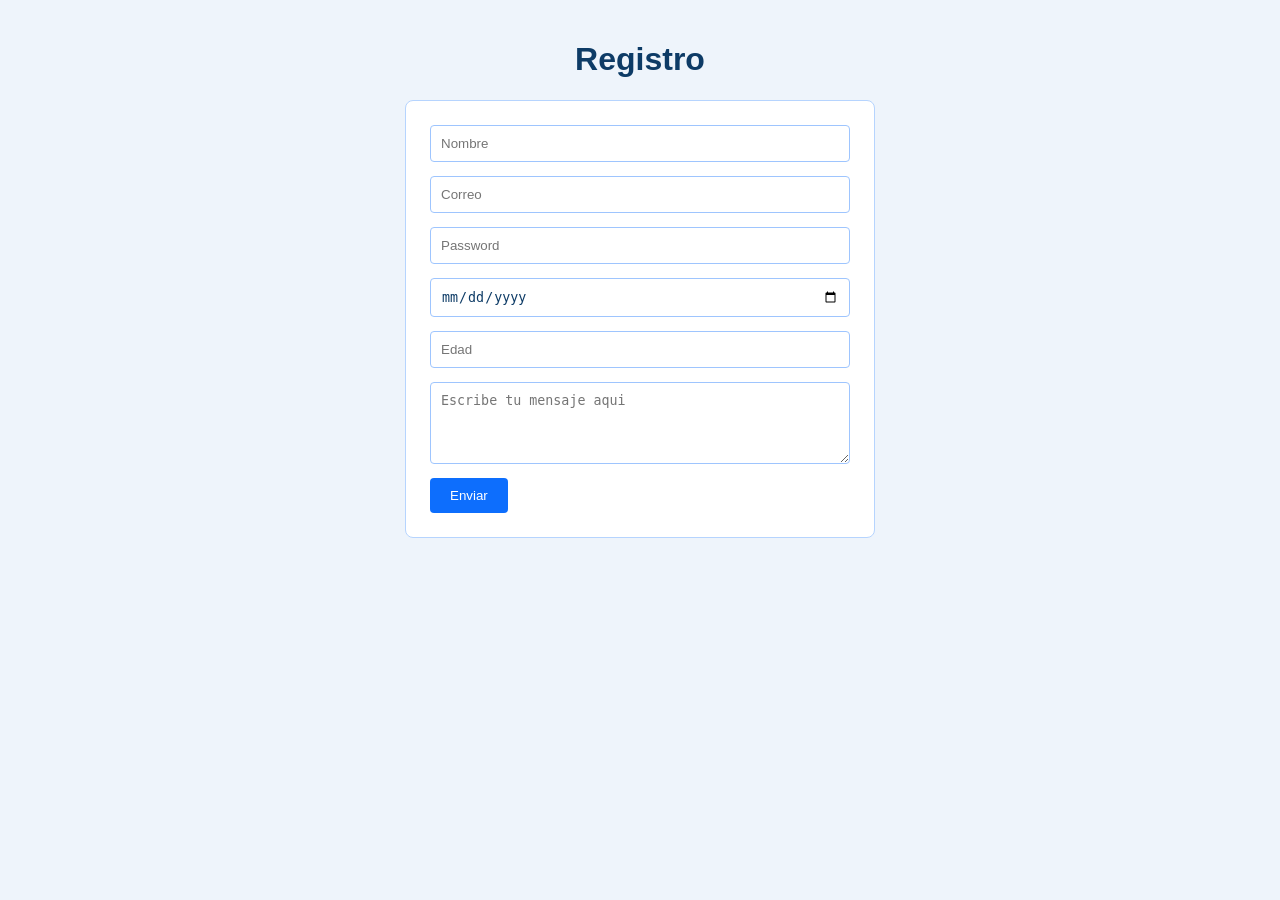
==== practica-programada-1/primera-parte/index.html @ 8352cea5 "practica programada #1 - Fundamentos de HTML5 y CSS3" ====
<!DOCTYPE html>
<html lang="es">
  <head>
    <meta charset="UTF-8">
    <title>Formulario de registro</title>
    <link rel="stylesheet" href="styles.css">
  </head>
  <body>
    <h1>Registro</h1>
    <form action="/submit-form" method="post">
      <input type="text" name="nombre" placeholder="Nombre" required>
      <input type="email" name="correo" placeholder="Correo" required>
      <input type="password" name="contrasena" placeholder="Password" required>
      <input type="date" name="fecha" required>
      <input type="number" name="edad" min="0" max="120" placeholder="Edad">
      <textarea name="mensaje" rows="4" cols="50" placeholder="Escribe tu mensaje aqui"></textarea>
      <button type="submit">Enviar</button>
    </form>
  </body>
</html>
---- practica-programada-1/primera-parte/styles.css ----
body {
  font-family: Arial, sans-serif;
  background-color: #eef4fb;
  margin: 0;
  padding: 20px;
}

h1 {
  color: #0d3b66;
  text-align: center;
}

form {
  max-width: 420px;
  margin: 0 auto;
  padding: 24px;
  background-color: #ffffff;
  border: 1px solid #b6d4fe;
  border-radius: 8px;
}

input,
textarea {
  display: block;
  width: 100%;
  box-sizing: border-box;
  margin-bottom: 14px;
  padding: 10px;
  border: 1px solid #9ec5fe;
  border-radius: 4px;
}

input[type="date"] {
  color: #0d3b66;
}

button[type="submit"] {
  padding: 10px 20px;
  background-color: #0d6efd;
  color: #ffffff;
  border: none;
  border-radius: 4px;
  cursor: pointer;
}
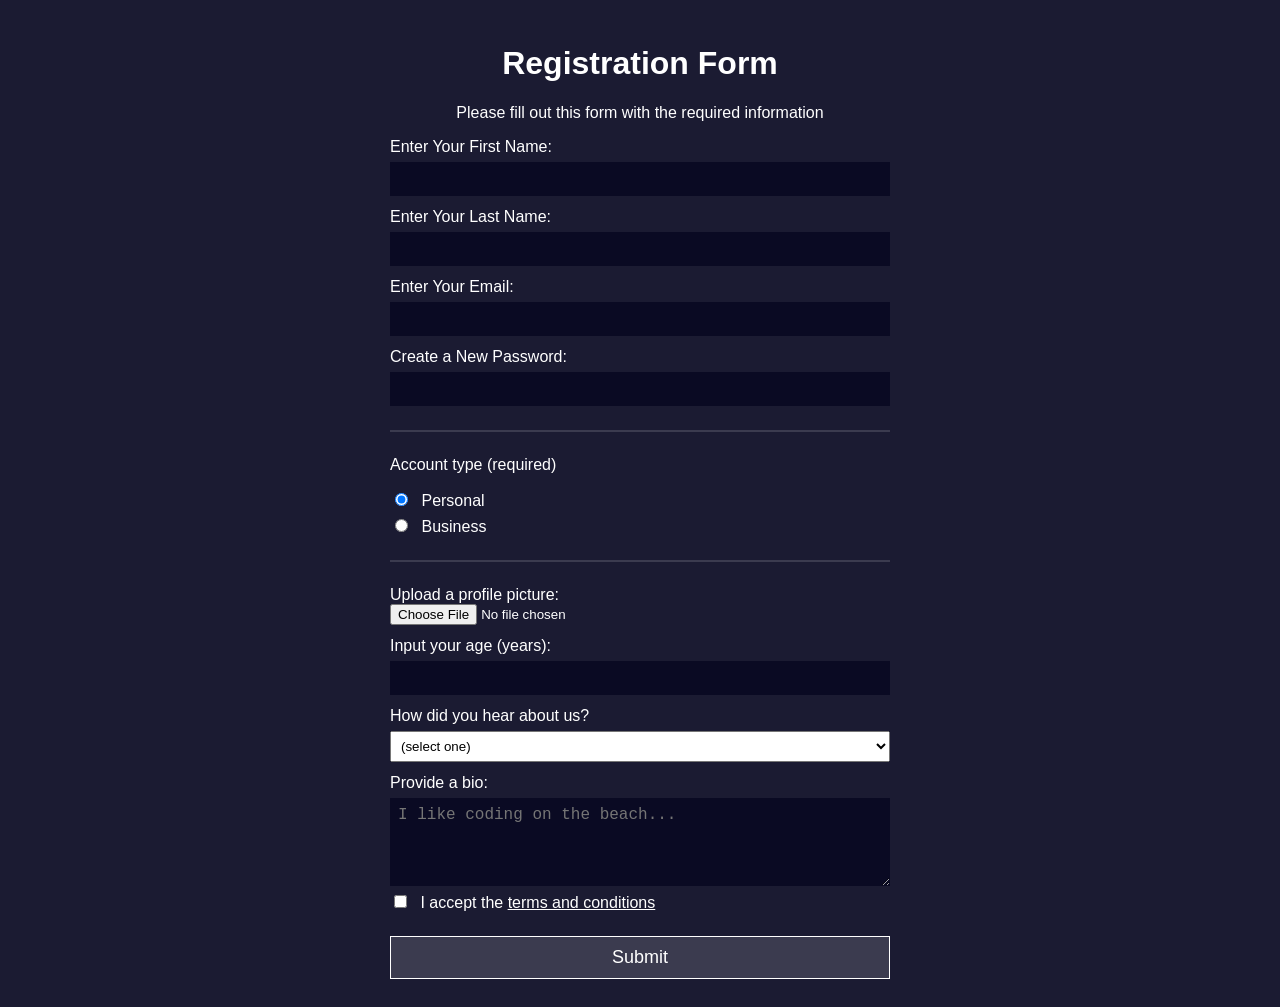
==== commit a513d235: "formulariosCompletos" ====
--- a/practica-programada-1/primera-parte/index.html
+++ b/practica-programada-1/primera-parte/index.html
@@ -1,20 +1,65 @@
 <!DOCTYPE html>
-<html lang="es">
+<html lang="en">
   <head>
     <meta charset="UTF-8">
-    <title>Formulario de registro</title>
+    <title>Registration Form</title>
     <link rel="stylesheet" href="styles.css">
   </head>
   <body>
-    <h1>Registro</h1>
+    <h1>Registration Form</h1>
+    <p>Please fill out this form with the required information</p>
+
     <form action="/submit-form" method="post">
-      <input type="text" name="nombre" placeholder="Nombre" required>
-      <input type="email" name="correo" placeholder="Correo" required>
-      <input type="password" name="contrasena" placeholder="Password" required>
-      <input type="date" name="fecha" required>
-      <input type="number" name="edad" min="0" max="120" placeholder="Edad">
-      <textarea name="mensaje" rows="4" cols="50" placeholder="Escribe tu mensaje aqui"></textarea>
-      <button type="submit">Enviar</button>
+      <label for="first-name">Enter Your First Name:</label>
+      <input type="text" id="first-name" name="first-name" required>
+
+      <label for="last-name">Enter Your Last Name:</label>
+      <input type="text" id="last-name" name="last-name" required>
+
+      <label for="email">Enter Your Email:</label>
+      <input type="email" id="email" name="email" required>
+
+      <label for="password">Create a New Password:</label>
+      <input type="password" id="password" name="password" required>
+
+      <hr>
+
+      <p>Account type (required)</p>
+      <div class="option">
+        <input type="radio" id="personal" name="account-type" value="personal" checked required>
+        <label for="personal">Personal</label>
+      </div>
+      <div class="option">
+        <input type="radio" id="business" name="account-type" value="business" required>
+        <label for="business">Business</label>
+      </div>
+
+      <hr>
+
+      <label for="profile-picture">Upload a profile picture:</label>
+      <input type="file" id="profile-picture" name="profile-picture" accept="image/*">
+
+      <label for="age">Input your age (years):</label>
+      <input type="number" id="age" name="age" min="0" max="120">
+
+      <label for="referral">How did you hear about us?</label>
+      <select id="referral" name="referral">
+        <option value="">(select one)</option>
+        <option value="news">freeCodeCamp News</option>
+        <option value="youtube">freeCodeCamp YouTube Channel</option>
+        <option value="forum">freeCodeCamp Forum</option>
+        <option value="other">Other</option>
+      </select>
+
+      <label for="bio">Provide a bio:</label>
+      <textarea id="bio" name="bio" rows="4" placeholder="I like coding on the beach..."></textarea>
+
+      <div class="option">
+        <input type="checkbox" id="terms" name="terms" required>
+        <label for="terms">I accept the <a href="#">terms and conditions</a></label>
+      </div>
+
+      <button type="submit">Submit</button>
     </form>
   </body>
 </html>
--- a/practica-programada-1/primera-parte/styles.css
+++ b/practica-programada-1/primera-parte/styles.css
@@ -1,44 +1,78 @@
 body {
   font-family: Arial, sans-serif;
-  background-color: #eef4fb;
+  background-color: #1b1b32;
+  color: #ffffff;
   margin: 0;
-  padding: 20px;
-}
-
-h1 {
-  color: #0d3b66;
+  padding: 24px;
   text-align: center;
 }
 
 form {
-  max-width: 420px;
+  max-width: 500px;
   margin: 0 auto;
-  padding: 24px;
-  background-color: #ffffff;
-  border: 1px solid #b6d4fe;
-  border-radius: 8px;
+  text-align: left;
 }
 
-input,
+label {
+  display: block;
+  margin-top: 12px;
+}
+
+input[type="text"],
+input[type="email"],
+input[type="password"],
+input[type="number"],
 textarea {
   display: block;
   width: 100%;
   box-sizing: border-box;
-  margin-bottom: 14px;
-  padding: 10px;
-  border: 1px solid #9ec5fe;
-  border-radius: 4px;
+  margin-top: 6px;
+  padding: 8px;
+  background-color: #0a0a23;
+  color: #ffffff;
+  border: none;
+  font-size: 16px;
 }
 
-input[type="date"] {
-  color: #0d3b66;
+textarea {
+  font-family: monospace;
+  resize: vertical;
+}
+
+select {
+  display: block;
+  width: 100%;
+  margin-top: 6px;
+  padding: 6px;
+}
+
+a {
+  color: #ffffff;
+}
+
+hr {
+  border: none;
+  border-top: 2px solid #3b3b4f;
+  margin: 24px 0;
+}
+
+.option {
+  margin: 6px 0;
+}
+
+.option label {
+  display: inline;
+  margin: 0 0 0 6px;
 }
 
 button[type="submit"] {
-  padding: 10px 20px;
-  background-color: #0d6efd;
+  display: block;
+  width: 100%;
+  margin-top: 24px;
+  padding: 10px;
+  background-color: #3b3b4f;
   color: #ffffff;
-  border: none;
-  border-radius: 4px;
+  border: 1px solid #ffffff;
+  font-size: 18px;
   cursor: pointer;
 }
